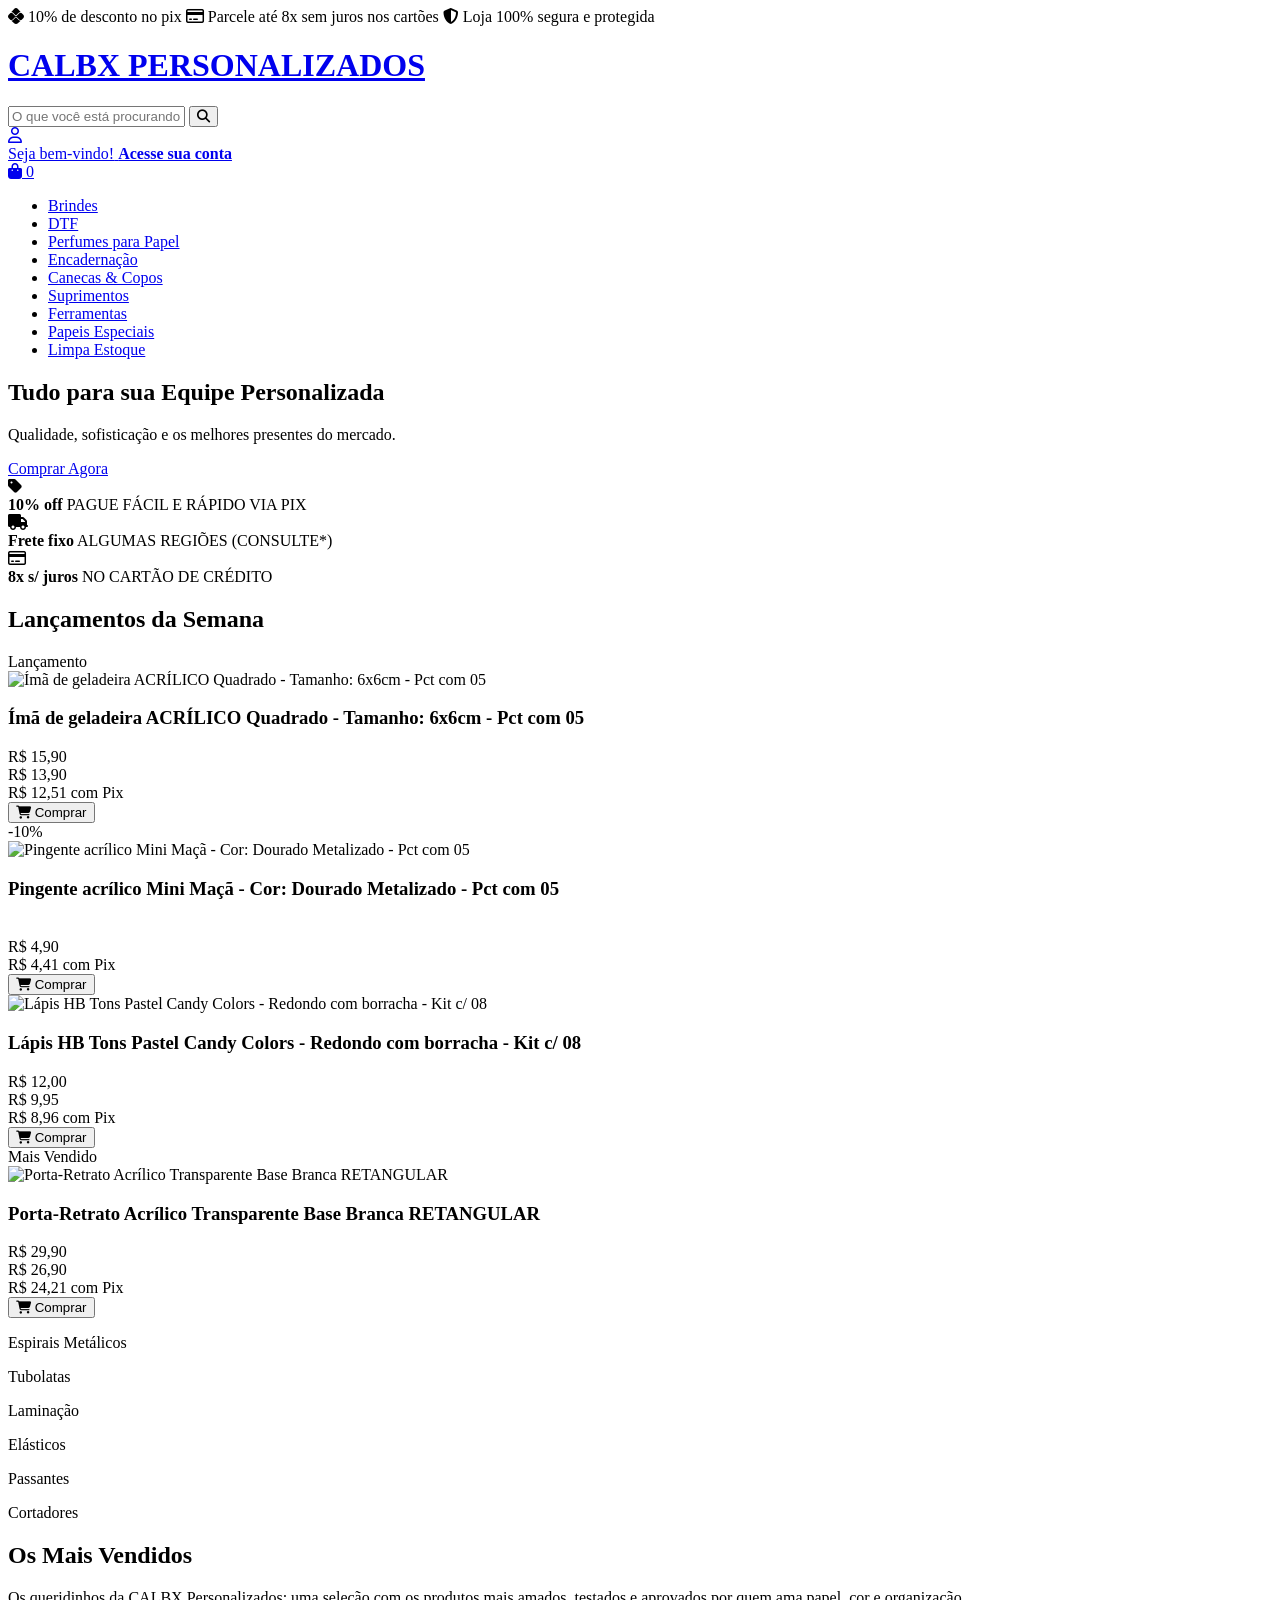
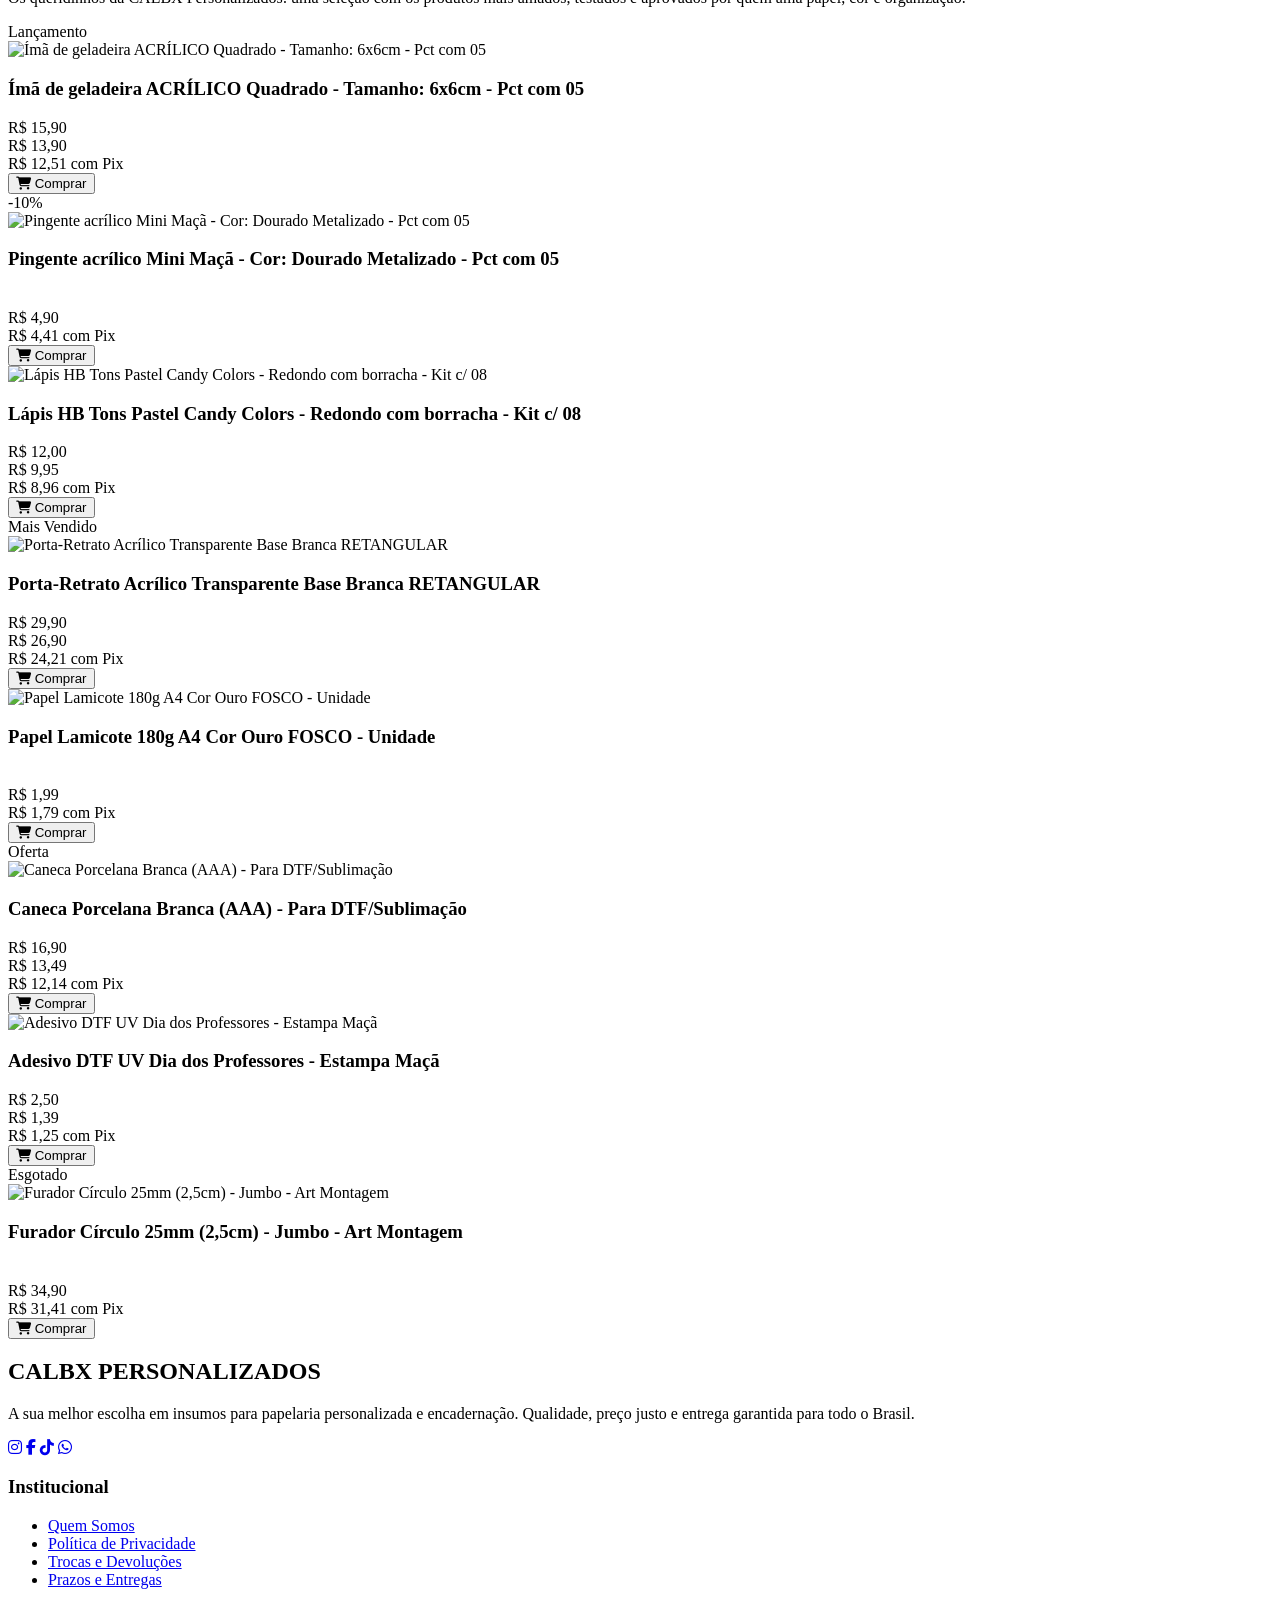
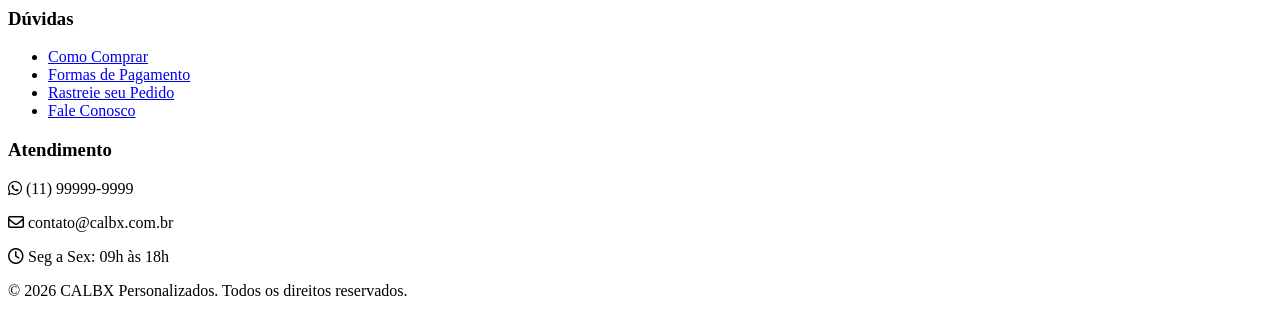
==== index.html @ 26fdc8f8 "Feat: arruma essa porra" ====
<!DOCTYPE html>
<html lang="pt-BR">
<head>
    <meta charset="UTF-8">
    <meta name="viewport" content="width=device-width, initial-scale=1.0">
    <title>CALBX PERSONALIZADOS - Insumos e Papelaria</title>
    <link rel="stylesheet" href="//css/index.css">
    <link href="https://cdnjs.cloudflare.com/ajax/libs/font-awesome/6.4.0/css/all.min.css" rel="stylesheet">
    <link rel="preconnect" href="https://fonts.googleapis.com">
    <link rel="preconnect" href="https://fonts.gstatic.com" crossorigin>
    <link href="https://fonts.googleapis.com/css2?family=Montserrat:wght@300;400;500;600;700&display=swap" rel="stylesheet">
</head>
<body>

    <!-- Top Bar -->
    <div class="top-bar">
        <div class="top-bar-container">
            <span><i class="fa-brands fa-pix"></i> 10% de desconto no pix</span>
            <span><i class="far fa-credit-card"></i> Parcele até 8x sem juros nos cartões</span>
            <span><i class="fas fa-shield-alt"></i> Loja 100% segura e protegida</span>
        </div>
    </div>

    <!-- Header Section -->
    <header class="header">
        <div class="header-main">
            <div class="logo">
                <a href="#">
                    <h1>CALBX <span>PERSONALIZADOS</span></h1>
                </a>
            </div>
            
            <div class="search-container">
                <input type="text" placeholder="O que você está procurando?">
                <button><i class="fas fa-search"></i></button>
            </div>

            <div class="header-actions">
                <a href="#" class="action-item">
                    <i class="far fa-user"></i>
                    <div class="action-text">
                        <span>Seja bem-vindo!</span>
                        <strong>Acesse sua conta</strong>
                    </div>
                </a>
                <a href="#" class="action-item cart-action">
                    <i class="fas fa-shopping-bag"></i>
                    <span class="cart-count">0</span>
                </a>
            </div>
        </div>
        
        <!-- Navigation Bar -->
        <nav class="navbar">
            <ul>
                <li><a href="./brindes.html">Brindes</a></li>
                <li><a href="./DTF.html">DTF</a></li>
                <li><a href="./Sessão3.html">Perfumes para Papel</a></li>
                <li><a href="./Sessão4.html">Encadernação</a></li>
                <li><a href="./Sessão5.html">Canecas & Copos</a></li>
                <li><a href="./Sessão6.html">Suprimentos</a></li>
                <li><a href="./Sessão7.html">Ferramentas</a></li>
                <li><a href="./Sessão8.html">Papeis Especiais</a></li>
                <li class="sale-link"><a href="./Sessão9.html">Limpa Estoque</a></li>
            </ul>
        </nav>
    </header>

    <main>
        <!-- Hero Banner Carousel -->
        <section class="hero-carousel">
            <div class="carousel-slide">
                <div class="carousel-content">
                    <h2>Tudo para sua Equipe Personalizada</h2>
                    <p>Qualidade, sofisticação e os melhores presentes do mercado.</p>
                    <a href="#" class="btn-gold">Comprar Agora</a>
                </div>
            </div>
        </section>

        <!-- Benefits Info -->
        <section class="benefits">
            <div class="benefit-item">
                <i class="fas fa-tag"></i>
                <div class="benefit-text">
                    <strong>10% off</strong>
                    <span>PAGUE FÁCIL E RÁPIDO VIA PIX</span>
                </div>
            </div>
            <div class="benefit-item">
                <i class="fas fa-truck"></i>
                <div class="benefit-text">
                    <strong>Frete fixo</strong>
                    <span>ALGUMAS REGIÕES (CONSULTE*)</span>
                </div>
            </div>
            <div class="benefit-item">
                <i class="far fa-credit-card"></i>
                <div class="benefit-text">
                    <strong>8x s/ juros</strong>
                    <span>NO CARTÃO DE CRÉDITO</span>
                </div>
            </div>
        </section>

        <!-- New Arrivals -->
        <section class="products-section">
            <div class="section-header">
                <h2 class="section-title">Lançamentos da Semana</h2>
                <div class="title-line"></div>
            </div>
            <div class="product-grid" id="new-arrivals">
                <!-- Products injected by JS -->
            </div>
        </section>

        <!-- Categories Highlights -->
        <section class="category-highlights">
            <div class="cat-item">
                <div class="cat-img"></div>
                <p>Espirais Metálicos</p>
            </div>
            <div class="cat-item">
                <div class="cat-img"></div>
                <p>Tubolatas</p>
            </div>
            <div class="cat-item">
                <div class="cat-img"></div>
                <p>Laminação</p>
            </div>
            <div class="cat-item">
                <div class="cat-img"></div>
                <p>Elásticos</p>
            </div>
            <div class="cat-item">
                <div class="cat-img"></div>
                <p>Passantes</p>
            </div>
            <div class="cat-item">
                <div class="cat-img"></div>
                <p>Cortadores</p>
            </div>
        </section>

        <!-- Best Sellers -->
        <section class="products-section alt-bg">
            <div class="section-header center">
                <h2 class="section-title">Os Mais Vendidos</h2>
                <p class="section-desc">Os queridinhos da CALBX Personalizados: uma seleção com os produtos mais amados, testados e aprovados por quem ama papel, cor e organização.</p>
            </div>
            <div class="product-grid" id="best-sellers">
                <!-- Products injected by JS -->
            </div>
        </section>
    </main>

    <!-- Footer -->
    <footer>
        <div class="footer-container">
            <div class="footer-col brand-col">
                <h2>CALBX <span>PERSONALIZADOS</span></h2>
                <p>A sua melhor escolha em insumos para papelaria personalizada e encadernação. Qualidade, preço justo e entrega garantida para todo o Brasil.</p>
                <div class="social-links">
                    <a href="#"><i class="fab fa-instagram"></i></a>
                    <a href="#"><i class="fab fa-facebook-f"></i></a>
                    <a href="#"><i class="fab fa-tiktok"></i></a>
                    <a href="#"><i class="fab fa-whatsapp"></i></a>
                </div>
            </div>
            <div class="footer-col">
                <h3>Institucional</h3>
                <ul>
                    <li><a href="#">Quem Somos</a></li>
                    <li><a href="#">Política de Privacidade</a></li>
                    <li><a href="#">Trocas e Devoluções</a></li>
                    <li><a href="#">Prazos e Entregas</a></li>
                </ul>
            </div>
            <div class="footer-col">
                <h3>Dúvidas</h3>
                <ul>
                    <li><a href="#">Como Comprar</a></li>
                    <li><a href="#">Formas de Pagamento</a></li>
                    <li><a href="#">Rastreie seu Pedido</a></li>
                    <li><a href="#">Fale Conosco</a></li>
                </ul>
            </div>
            <div class="footer-col contact-col">
                <h3>Atendimento</h3>
                <p><i class="fab fa-whatsapp"></i> (11) 99999-9999</p>
                <p><i class="far fa-envelope"></i> contato@calbx.com.br</p>
                <p><i class="far fa-clock"></i> Seg a Sex: 09h às 18h</p>
            </div>
        </div>
        <div class="footer-bottom">
            <p>&copy; 2026 CALBX Personalizados. Todos os direitos reservados.</p>
        </div>
    </footer>

    <script src="/JS/index.js"></script>
</body>
</html>
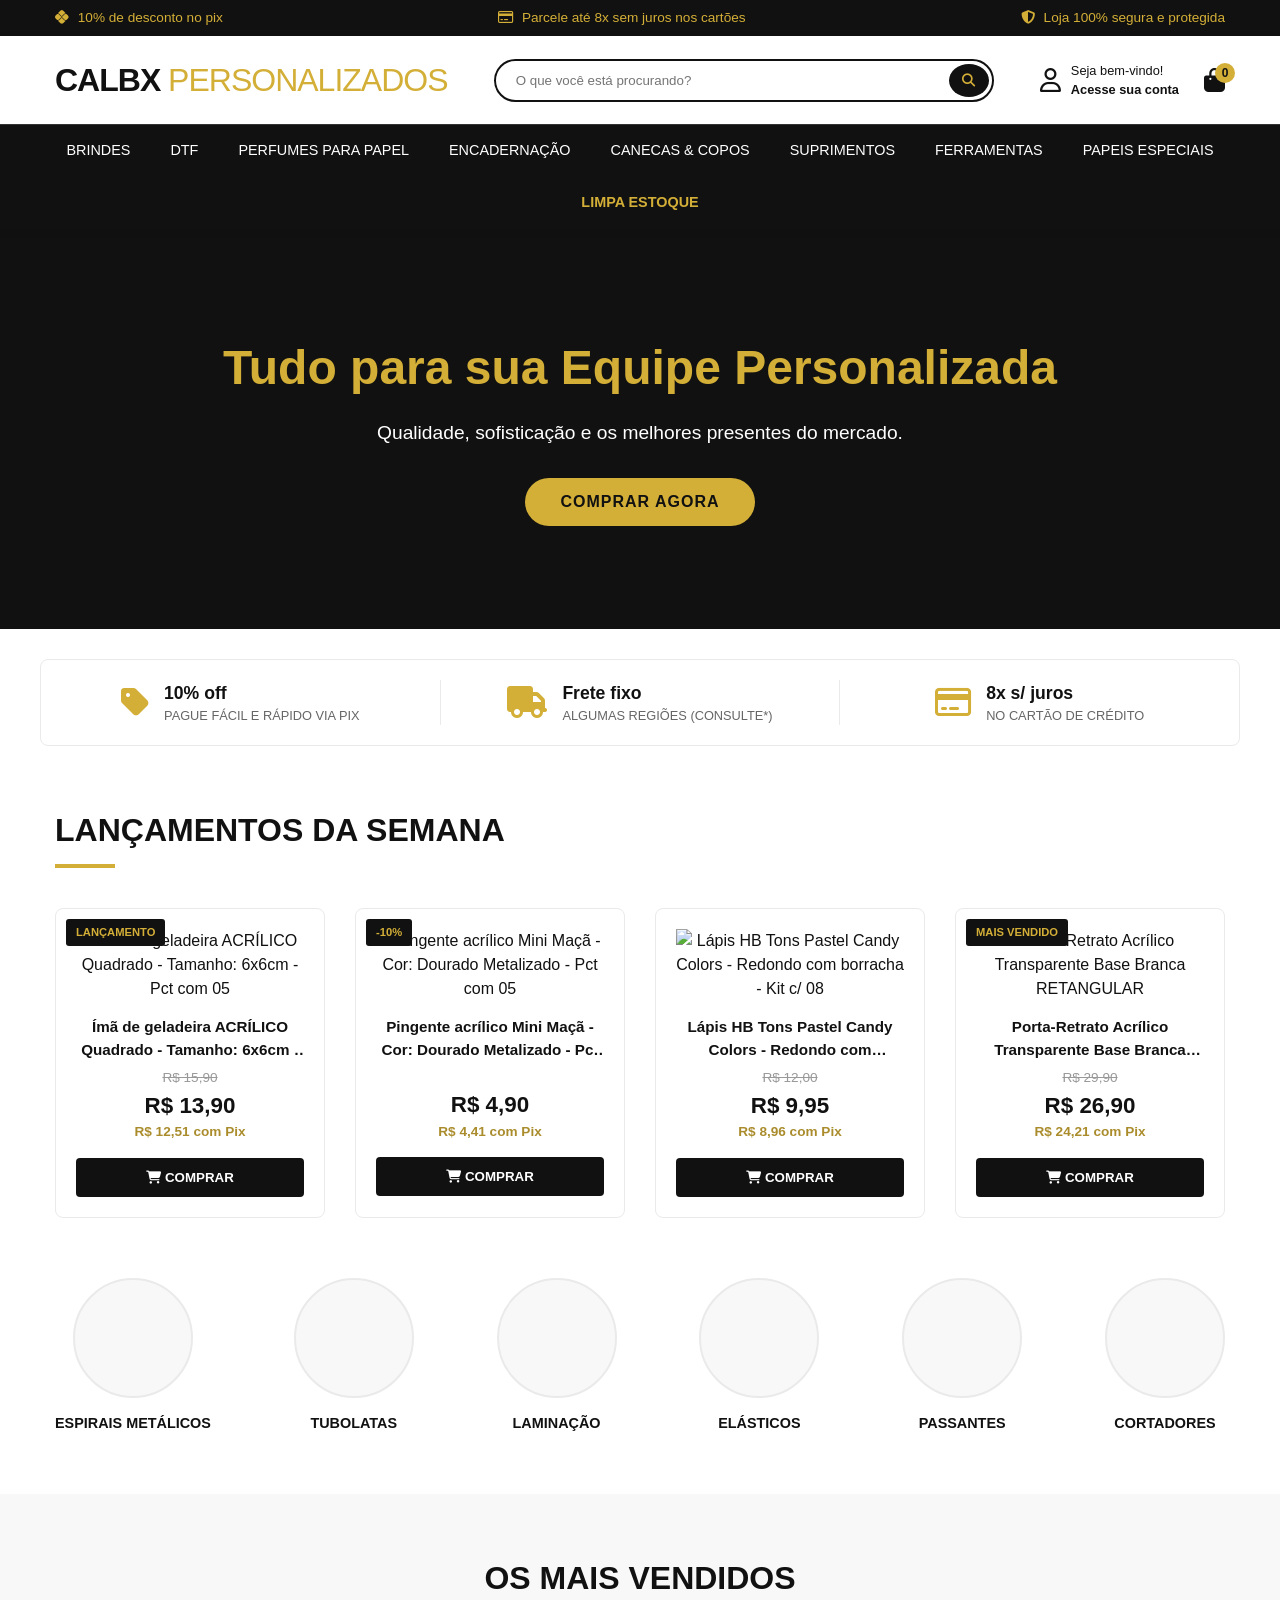
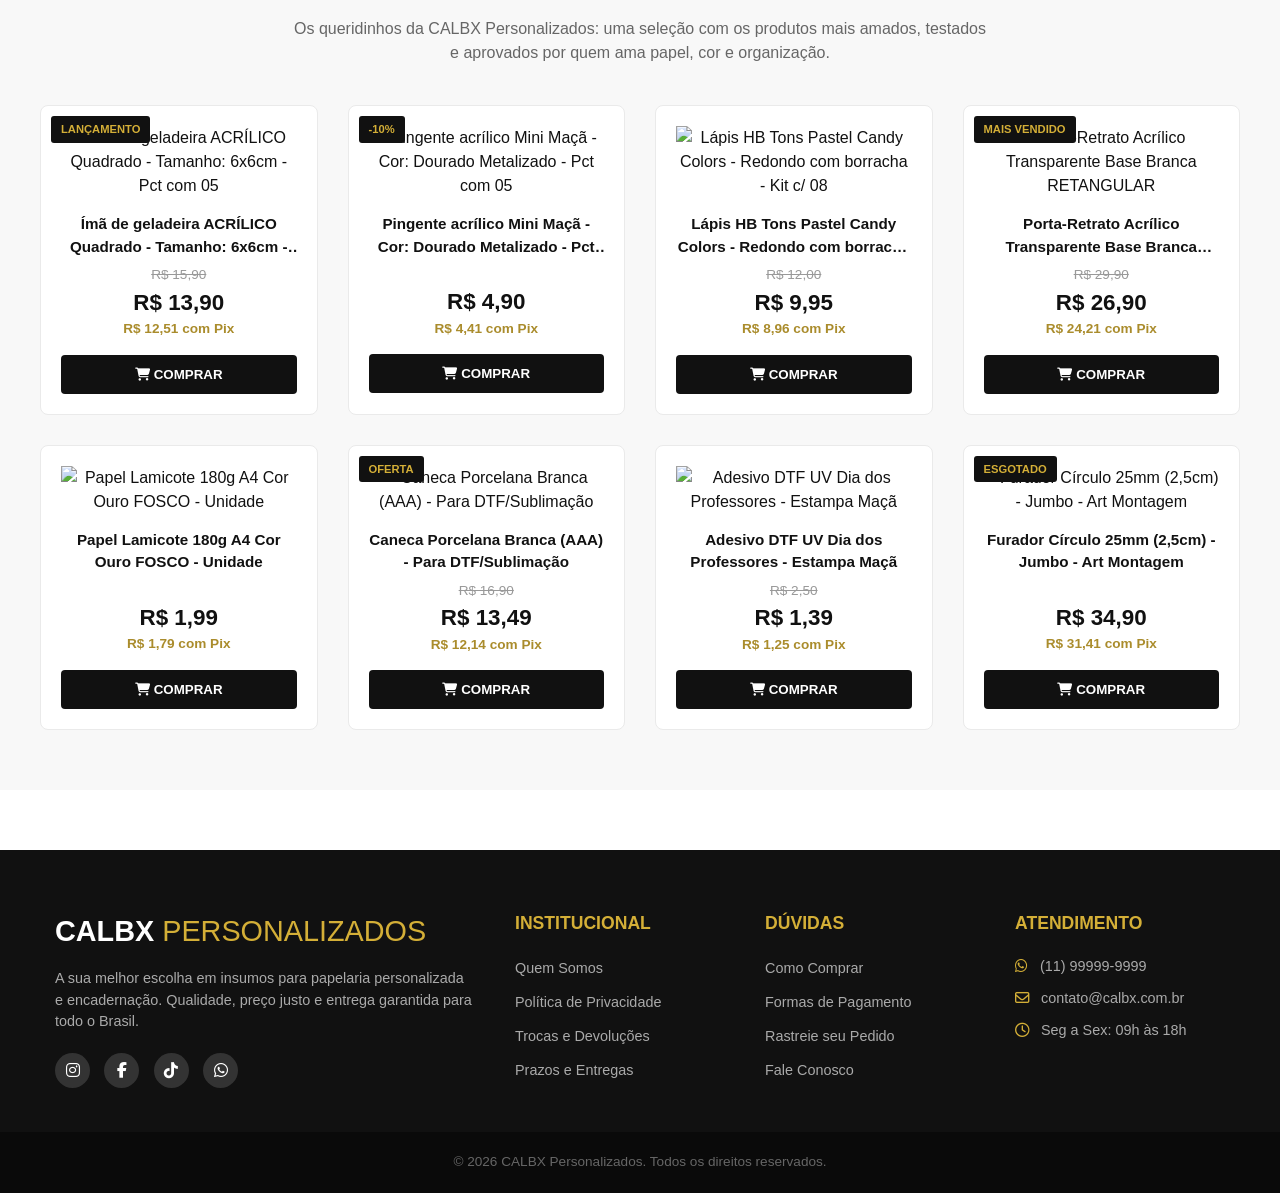
==== commit 06f3f1bc: "feat: arruma essa porra 2" ====
--- a/index.html
+++ b/index.html
@@ -4,7 +4,7 @@
     <meta charset="UTF-8">
     <meta name="viewport" content="width=device-width, initial-scale=1.0">
     <title>CALBX PERSONALIZADOS - Insumos e Papelaria</title>
-    <link rel="stylesheet" href="//css/index.css">
+    <link rel="stylesheet" href="/css/index.css">
     <link href="https://cdnjs.cloudflare.com/ajax/libs/font-awesome/6.4.0/css/all.min.css" rel="stylesheet">
     <link rel="preconnect" href="https://fonts.googleapis.com">
     <link rel="preconnect" href="https://fonts.gstatic.com" crossorigin>
--- a/css/index.css
+++ b/css/index.css
@@ -0,0 +1,580 @@
+/* Global Variables based on User Request (White, Black, Gold) */
+:root {
+    --gold: #D4AF37; /* Classic Gold */
+    --gold-light: #F3E5AB;
+    --gold-dark: #AA8C2C;
+    --black: #111111;
+    --black-light: #222222;
+    --white: #FFFFFF;
+    --gray-bg: #F8F8F8;
+    --gray-border: #EAEAEA;
+    --gray-text: #666666;
+    --font-family: 'Montserrat', sans-serif;
+}
+
+* {
+    margin: 0;
+    padding: 0;
+    box-sizing: border-box;
+}
+
+body {
+    font-family: var(--font-family);
+    background-color: var(--white);
+    color: var(--black);
+    line-height: 1.5;
+}
+
+a {
+    text-decoration: none;
+    color: inherit;
+    transition: all 0.3s ease;
+}
+
+ul {
+    list-style: none;
+}
+
+/* Top Bar */
+.top-bar {
+    background-color: var(--black);
+    color: var(--gold);
+    font-size: 0.85rem;
+    font-weight: 500;
+    padding: 8px 0;
+}
+
+.top-bar-container {
+    max-width: 1200px;
+    margin: 0 auto;
+    display: flex;
+    justify-content: space-between;
+    align-items: center;
+    padding: 0 15px;
+}
+
+.top-bar-container span i {
+    margin-right: 5px;
+}
+
+/* Header */
+.header {
+    background-color: var(--white);
+    box-shadow: 0 2px 10px rgba(0,0,0,0.05);
+    position: sticky;
+    top: 0;
+    z-index: 100;
+}
+
+.header-main {
+    max-width: 1200px;
+    margin: 0 auto;
+    display: flex;
+    justify-content: space-between;
+    align-items: center;
+    padding: 20px 15px;
+}
+
+.logo h1 {
+    font-size: 2rem;
+    font-weight: 800;
+    color: var(--black);
+    letter-spacing: -1px;
+}
+
+.logo span {
+    color: var(--gold);
+    font-weight: 300;
+}
+
+.search-container {
+    flex: 1;
+    max-width: 500px;
+    display: flex;
+    position: relative;
+    margin: 0 30px;
+}
+
+.search-container input {
+    width: 100%;
+    padding: 12px 20px;
+    border: 2px solid var(--black);
+    border-radius: 30px;
+    font-family: var(--font-family);
+    outline: none;
+}
+
+.search-container input:focus {
+    border-color: var(--gold);
+}
+
+.search-container button {
+    position: absolute;
+    right: 5px;
+    top: 5px;
+    bottom: 5px;
+    background-color: var(--black);
+    color: var(--gold);
+    border: none;
+    border-radius: 50%;
+    width: 40px;
+    cursor: pointer;
+    transition: background-color 0.3s;
+}
+
+.search-container button:hover {
+    background-color: var(--gold);
+    color: var(--black);
+}
+
+.header-actions {
+    display: flex;
+    gap: 25px;
+    align-items: center;
+}
+
+.action-item {
+    display: flex;
+    align-items: center;
+    gap: 10px;
+}
+
+.action-item i {
+    font-size: 1.5rem;
+    color: var(--black);
+}
+
+.action-item:hover i {
+    color: var(--gold);
+}
+
+.action-text {
+    display: flex;
+    flex-direction: column;
+    font-size: 0.8rem;
+}
+
+.cart-action {
+    position: relative;
+}
+
+.cart-count {
+    position: absolute;
+    top: -5px;
+    right: -10px;
+    background-color: var(--gold);
+    color: var(--black);
+    font-size: 0.75rem;
+    font-weight: 700;
+    width: 20px;
+    height: 20px;
+    display: flex;
+    align-items: center;
+    justify-content: center;
+    border-radius: 50%;
+}
+
+/* Navbar */
+.navbar {
+    background-color: var(--black);
+    border-top: 1px solid #333;
+}
+
+.navbar ul {
+    max-width: 1200px;
+    margin: 0 auto;
+    display: flex;
+    justify-content: center;
+    flex-wrap: wrap;
+}
+
+.navbar li a {
+    display: block;
+    padding: 15px 20px;
+    color: var(--white);
+    font-size: 0.9rem;
+    font-weight: 500;
+    text-transform: uppercase;
+}
+
+.navbar li a:hover {
+    color: var(--gold);
+}
+
+.navbar li.sale-link a {
+    color: var(--gold);
+    font-weight: 700;
+}
+
+/* Hero Carousel */
+.hero-carousel {
+    height: 400px;
+    background-color: var(--black);
+    background-image: linear-gradient(rgba(17,17,17,0.8), rgba(17,17,17,0.8)), url('https://images.unsplash.com/photo-1586075010923-2dd4570fb338?auto=format&fit=crop&w=1200&q=80');
+    background-size: cover;
+    background-position: center;
+    display: flex;
+    align-items: center;
+    justify-content: center;
+    text-align: center;
+    color: var(--white);
+}
+
+.carousel-content h2 {
+    font-size: 3rem;
+    color: var(--gold);
+    margin-bottom: 15px;
+}
+
+.carousel-content p {
+    font-size: 1.2rem;
+    margin-bottom: 30px;
+}
+
+.btn-gold {
+    display: inline-block;
+    background-color: var(--gold);
+    color: var(--black);
+    padding: 12px 35px;
+    font-weight: 700;
+    text-transform: uppercase;
+    border-radius: 30px;
+    letter-spacing: 1px;
+}
+
+.btn-gold:hover {
+    background-color: var(--white);
+    color: var(--black);
+}
+
+/* Benefits */
+.benefits {
+    max-width: 1200px;
+    margin: 30px auto;
+    display: flex;
+    justify-content: space-between;
+    border: 1px solid var(--gray-border);
+    border-radius: 8px;
+    padding: 20px 0;
+}
+
+.benefit-item {
+    flex: 1;
+    display: flex;
+    align-items: center;
+    justify-content: center;
+    gap: 15px;
+    border-right: 1px solid var(--gray-border);
+}
+
+.benefit-item:last-child {
+    border-right: none;
+}
+
+.benefit-item i {
+    font-size: 2rem;
+    color: var(--gold);
+}
+
+.benefit-text {
+    display: flex;
+    flex-direction: column;
+}
+
+.benefit-text strong {
+    font-size: 1.1rem;
+    color: var(--black);
+}
+
+.benefit-text span {
+    font-size: 0.8rem;
+    color: var(--gray-text);
+}
+
+/* Sections */
+.products-section {
+    max-width: 1200px;
+    margin: 60px auto;
+    padding: 0 15px;
+}
+
+.products-section.alt-bg {
+    background-color: var(--gray-bg);
+    padding: 60px 15px;
+    max-width: 100%;
+}
+
+.products-section.alt-bg .product-grid {
+    max-width: 1200px;
+    margin: 0 auto;
+}
+
+.section-header {
+    margin-bottom: 40px;
+}
+
+.section-header.center {
+    text-align: center;
+}
+
+.section-title {
+    font-size: 2rem;
+    color: var(--black);
+    text-transform: uppercase;
+    font-weight: 800;
+    position: relative;
+    display: inline-block;
+}
+
+.title-line {
+    height: 4px;
+    width: 60px;
+    background-color: var(--gold);
+    margin-top: 10px;
+}
+
+.section-desc {
+    color: var(--gray-text);
+    margin-top: 15px;
+    max-width: 700px;
+    margin-left: auto;
+    margin-right: auto;
+}
+
+/* Product Grid */
+.product-grid {
+    display: grid;
+    grid-template-columns: repeat(auto-fill, minmax(250px, 1fr));
+    gap: 30px;
+}
+
+/* Product Card */
+.product-card {
+    border: 1px solid var(--gray-border);
+    border-radius: 8px;
+    padding: 20px;
+    text-align: center;
+    position: relative;
+    transition: transform 0.3s, box-shadow 0.3s;
+    background-color: var(--white);
+}
+
+.product-card:hover {
+    transform: translateY(-5px);
+    box-shadow: 0 10px 20px rgba(0,0,0,0.08);
+    border-color: var(--gold);
+}
+
+.product-badge {
+    position: absolute;
+    top: 10px;
+    left: 10px;
+    background-color: var(--black);
+    color: var(--gold);
+    font-size: 0.7rem;
+    font-weight: bold;
+    padding: 5px 10px;
+    border-radius: 3px;
+    text-transform: uppercase;
+}
+
+.product-img {
+    width: 100%;
+    height: 200px;
+    object-fit: contain;
+    margin-bottom: 15px;
+}
+
+.product-title {
+    font-size: 0.95rem;
+    color: var(--black);
+    margin-bottom: 10px;
+    height: 42px;
+    overflow: hidden;
+    display: -webkit-box;
+    -webkit-line-clamp: 2;
+    -webkit-box-orient: vertical;
+}
+
+.product-price-old {
+    text-decoration: line-through;
+    color: #999;
+    font-size: 0.85rem;
+}
+
+.product-price {
+    font-size: 1.4rem;
+    font-weight: 700;
+    color: var(--black);
+}
+
+.product-pix {
+    color: var(--gold-dark);
+    font-size: 0.85rem;
+    font-weight: 600;
+    margin-bottom: 15px;
+}
+
+.btn-buy {
+    width: 100%;
+    background-color: var(--black);
+    color: var(--white);
+    border: none;
+    padding: 12px;
+    font-weight: 600;
+    text-transform: uppercase;
+    border-radius: 4px;
+    cursor: pointer;
+    transition: background-color 0.3s;
+}
+
+.btn-buy:hover {
+    background-color: var(--gold);
+    color: var(--black);
+}
+
+/* Category Highlights */
+.category-highlights {
+    max-width: 1200px;
+    margin: 40px auto;
+    display: flex;
+    justify-content: space-between;
+    padding: 0 15px;
+    gap: 20px;
+    overflow-x: auto;
+}
+
+.cat-item {
+    text-align: center;
+    cursor: pointer;
+    min-width: 120px;
+}
+
+.cat-img {
+    width: 120px;
+    height: 120px;
+    background-color: var(--gray-bg);
+    border-radius: 50%;
+    margin: 0 auto 15px;
+    border: 2px solid var(--gray-border);
+    transition: all 0.3s;
+    background-size: cover;
+    background-position: center;
+}
+
+/* Category Image Placeholders */
+.cat-item:nth-child(1) .cat-img { background-image: url('https://images.unsplash.com/photo-1596443686812-2f45229eebc3?auto=format&fit=crop&w=150&q=80'); }
+.cat-item:nth-child(2) .cat-img { background-image: url('https://images.unsplash.com/photo-1587595431973-160d0d94add1?auto=format&fit=crop&w=150&q=80'); }
+.cat-item:nth-child(3) .cat-img { background-image: url('https://images.unsplash.com/photo-1531346878377-244cb17983ea?auto=format&fit=crop&w=150&q=80'); }
+.cat-item:nth-child(4) .cat-img { background-image: url('https://images.unsplash.com/photo-1603808033192-082d6919d3e1?auto=format&fit=crop&w=150&q=80'); }
+.cat-item:nth-child(5) .cat-img { background-image: url('https://images.unsplash.com/photo-1616628188506-4bf98d414a36?auto=format&fit=crop&w=150&q=80'); }
+.cat-item:nth-child(6) .cat-img { background-image: url('https://images.unsplash.com/photo-1509343256512-d77a5cb3791b?auto=format&fit=crop&w=150&q=80'); }
+
+.cat-item:hover .cat-img {
+    border-color: var(--gold);
+    transform: scale(1.05);
+}
+
+.cat-item p {
+    font-weight: 600;
+    font-size: 0.9rem;
+    text-transform: uppercase;
+}
+
+/* Footer */
+footer {
+    background-color: var(--black);
+    color: var(--white);
+    padding-top: 60px;
+}
+
+.footer-container {
+    max-width: 1200px;
+    margin: 0 auto;
+    display: grid;
+    grid-template-columns: 2fr 1fr 1fr 1fr;
+    gap: 40px;
+    padding: 0 15px 40px;
+}
+
+.footer-col h3 {
+    color: var(--gold);
+    margin-bottom: 20px;
+    font-size: 1.1rem;
+    text-transform: uppercase;
+}
+
+.brand-col h2 {
+    font-size: 1.8rem;
+    margin-bottom: 15px;
+}
+.brand-col span {
+    color: var(--gold);
+    font-weight: 300;
+}
+
+.brand-col p {
+    color: #AAA;
+    font-size: 0.9rem;
+    margin-bottom: 20px;
+}
+
+.social-links a {
+    display: inline-block;
+    width: 35px;
+    height: 35px;
+    background-color: #333;
+    color: var(--white);
+    text-align: center;
+    line-height: 35px;
+    border-radius: 50%;
+    margin-right: 10px;
+}
+
+.social-links a:hover {
+    background-color: var(--gold);
+    color: var(--black);
+}
+
+.footer-col ul li {
+    margin-bottom: 10px;
+}
+
+.footer-col ul li a {
+    color: #AAA;
+    font-size: 0.9rem;
+}
+
+.footer-col ul li a:hover {
+    color: var(--gold);
+    padding-left: 5px;
+}
+
+.contact-col p {
+    color: #AAA;
+    font-size: 0.9rem;
+    margin-bottom: 10px;
+}
+.contact-col i {
+    color: var(--gold);
+    margin-right: 8px;
+}
+
+.footer-bottom {
+    background-color: #0A0A0A;
+    text-align: center;
+    padding: 20px;
+    color: #666;
+    font-size: 0.85rem;
+}
+
+/* Responsive */
+@media (max-width: 768px) {
+    .top-bar-container { flex-direction: column; text-align: center; gap: 5px; }
+    .header-main { flex-direction: column; gap: 20px; }
+    .search-container { margin: 0; width: 100%; }
+    .navbar ul { flex-direction: column; text-align: center; }
+    .benefits { flex-direction: column; border: none; gap: 15px; }
+    .benefit-item { border-right: none; border: 1px solid var(--gray-border); padding: 15px; border-radius: 8px; }
+    .footer-container { grid-template-columns: 1fr; }
+}
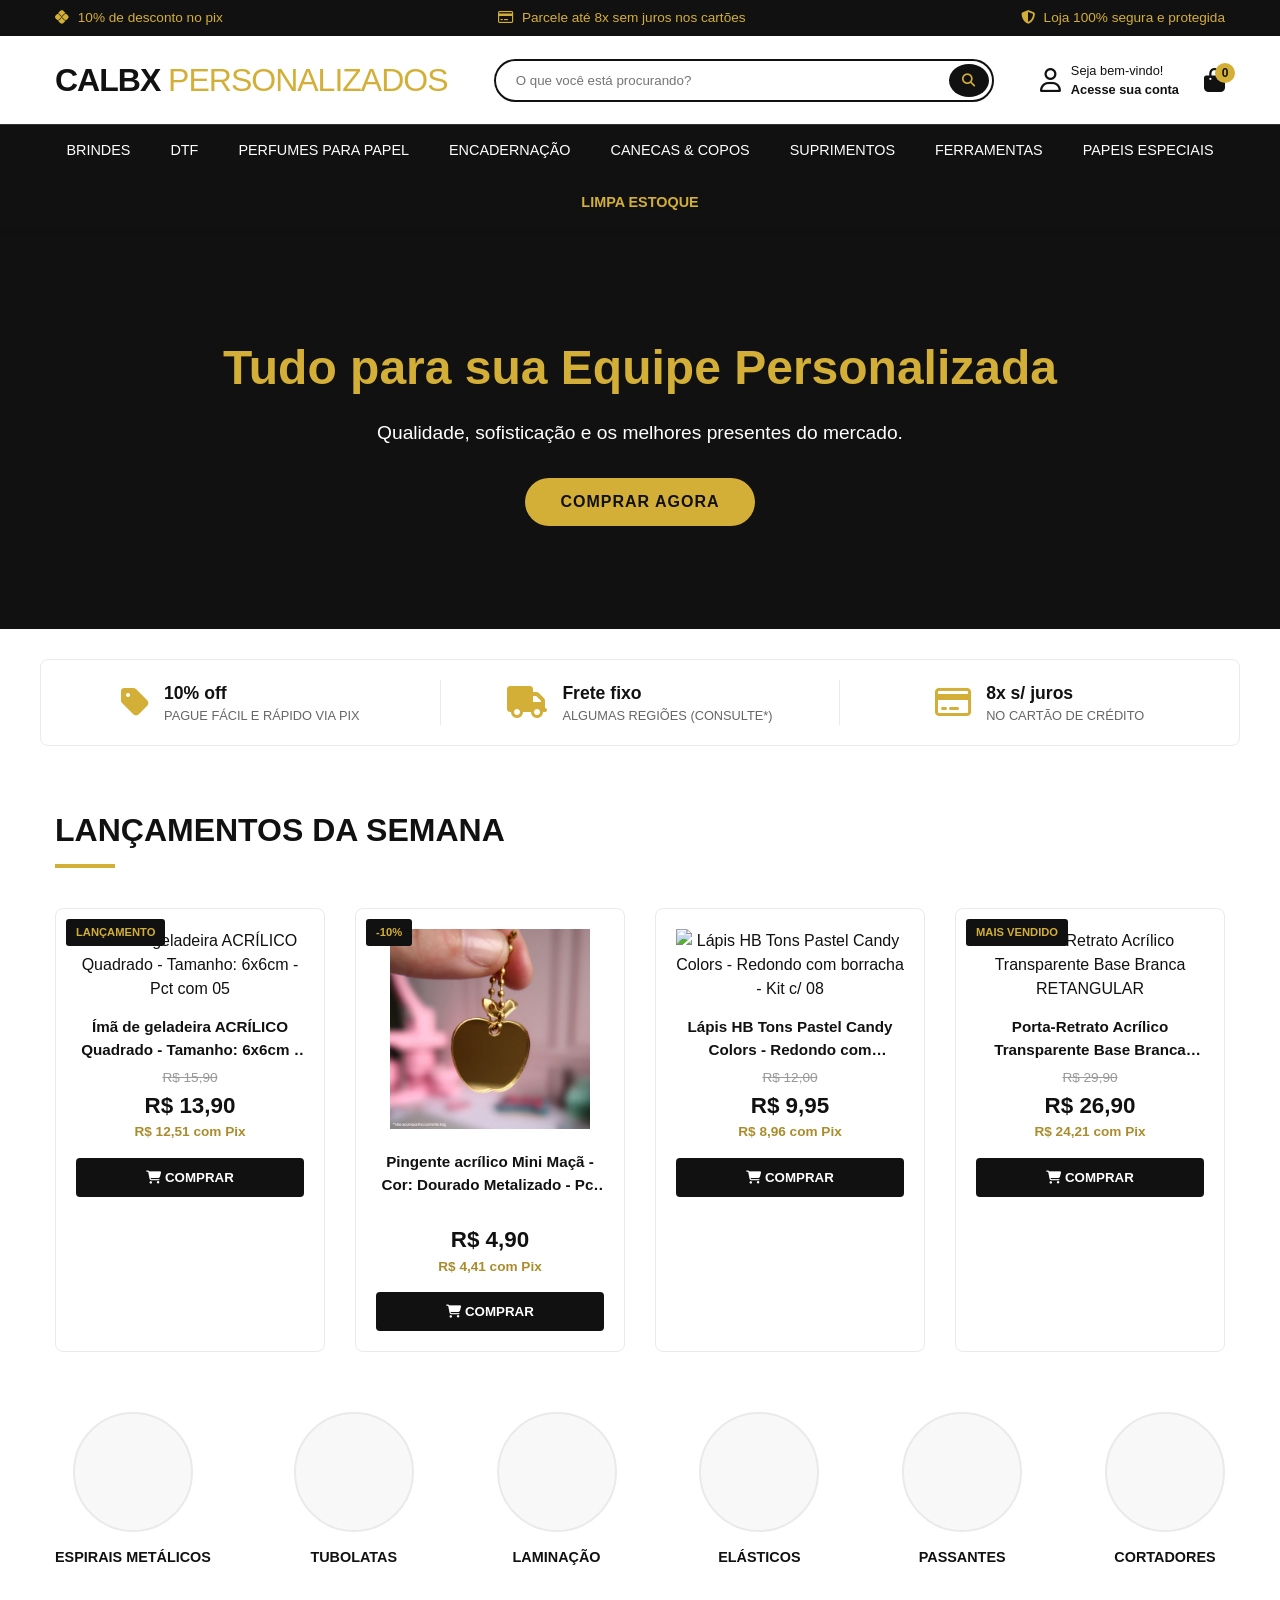
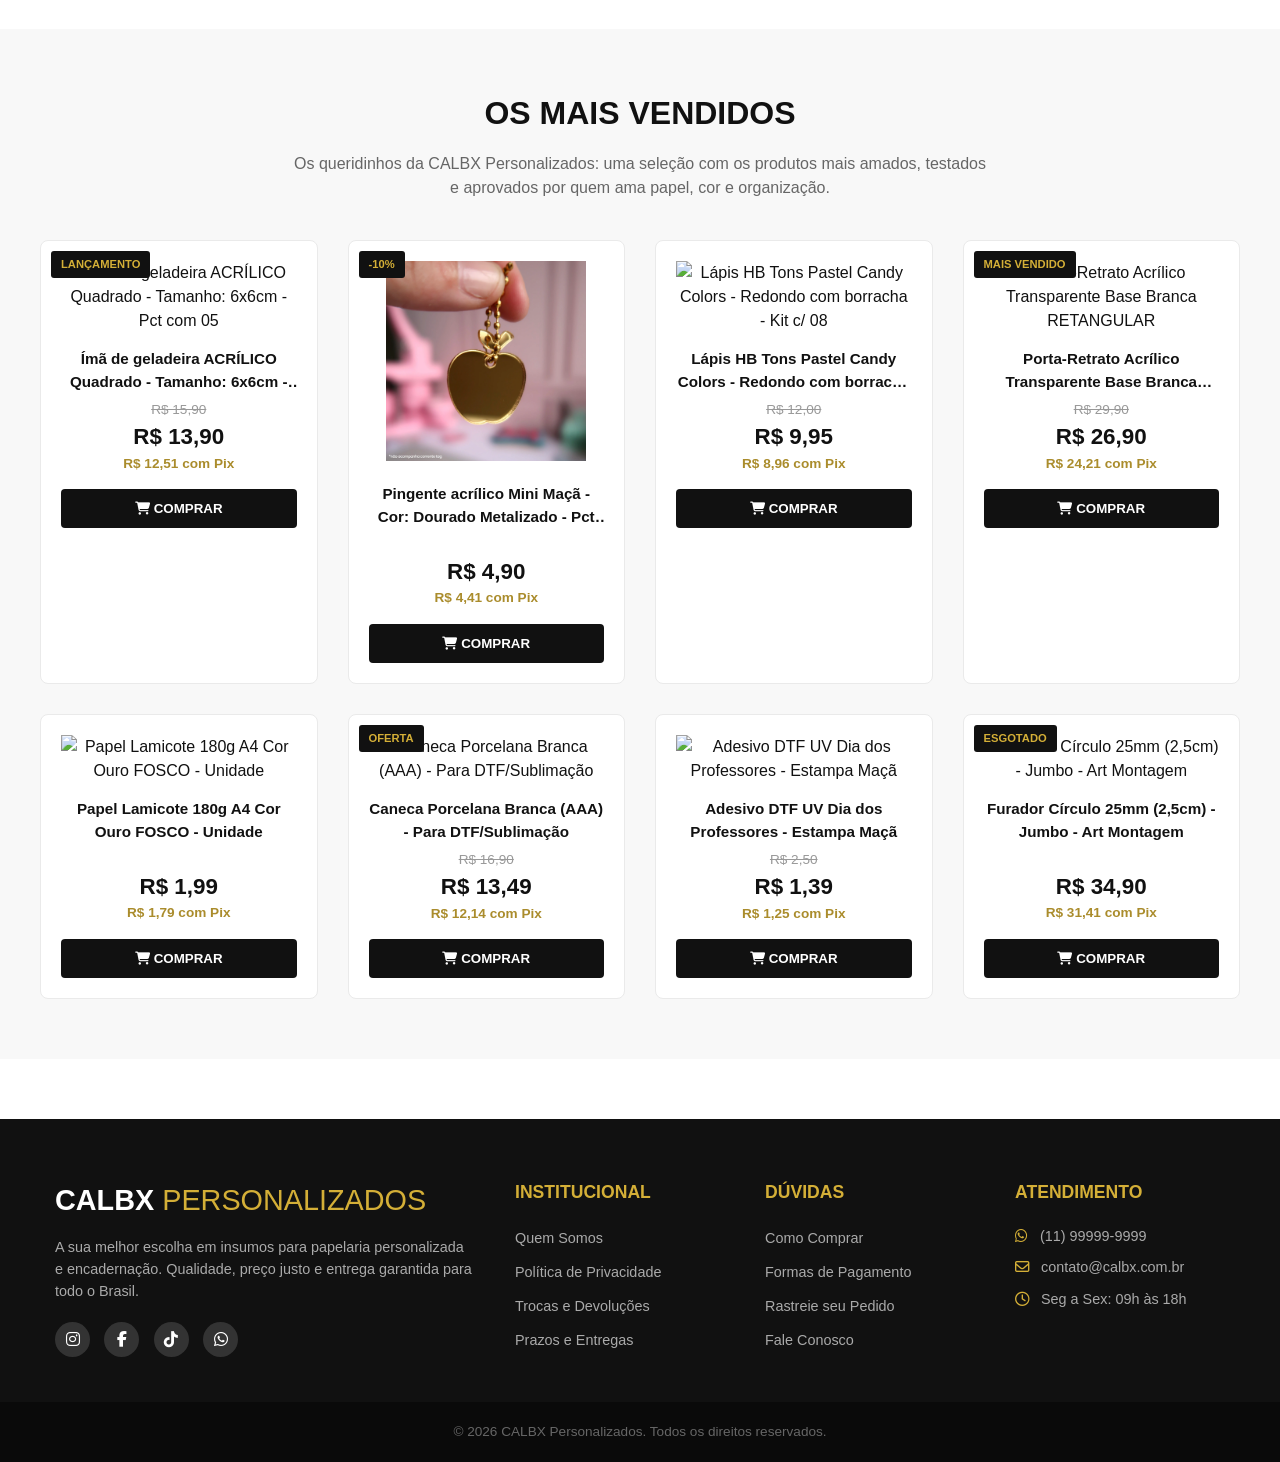
==== commit dc51cc51: "Feat: alterando a foto do produto 2" ====
--- a/index.html
+++ b/index.html
@@ -4,7 +4,7 @@
     <meta charset="UTF-8">
     <meta name="viewport" content="width=device-width, initial-scale=1.0">
     <title>CALBX PERSONALIZADOS - Insumos e Papelaria</title>
-    <link rel="stylesheet" href="/css/index.css">
+    <link rel="stylesheet" href="css/style.css">
     <link href="https://cdnjs.cloudflare.com/ajax/libs/font-awesome/6.4.0/css/all.min.css" rel="stylesheet">
     <link rel="preconnect" href="https://fonts.googleapis.com">
     <link rel="preconnect" href="https://fonts.gstatic.com" crossorigin>
@@ -25,8 +25,8 @@
     <header class="header">
         <div class="header-main">
             <div class="logo">
-                <a href="#">
-                    <h1>CALBX <span>PERSONALIZADOS</span></h1>
+                <a href="index.html">
+                    <h1>CALBX <span>PERSONALIZADOS</span> </h1>
                 </a>
             </div>
             
@@ -53,8 +53,8 @@
         <!-- Navigation Bar -->
         <nav class="navbar">
             <ul>
-                <li><a href="./brindes.html">Brindes</a></li>
-                <li><a href="./DTF.html">DTF</a></li>
+                <li><a href="html/brindes.html">Brindes</a></li>
+                <li><a href="html/DTF.html">DTF</a></li>
                 <li><a href="./Sessão3.html">Perfumes para Papel</a></li>
                 <li><a href="./Sessão4.html">Encadernação</a></li>
                 <li><a href="./Sessão5.html">Canecas & Copos</a></li>
--- a/css/style.css
+++ b/css/style.css
@@ -0,0 +1,580 @@
+/* Global Variables based on User Request (White, Black, Gold) */
+:root {
+    --gold: #D4AF37; /* Classic Gold */
+    --gold-light: #F3E5AB;
+    --gold-dark: #AA8C2C;
+    --black: #111111;
+    --black-light: #222222;
+    --white: #FFFFFF;
+    --gray-bg: #F8F8F8;
+    --gray-border: #EAEAEA;
+    --gray-text: #666666;
+    --font-family: 'Montserrat', sans-serif;
+}
+
+* {
+    margin: 0;
+    padding: 0;
+    box-sizing: border-box;
+}
+
+body {
+    font-family: var(--font-family);
+    background-color: var(--white);
+    color: var(--black);
+    line-height: 1.5;
+}
+
+a {
+    text-decoration: none;
+    color: inherit;
+    transition: all 0.3s ease;
+}
+
+ul {
+    list-style: none;
+}
+
+/* Top Bar */
+.top-bar {
+    background-color: var(--black);
+    color: var(--gold);
+    font-size: 0.85rem;
+    font-weight: 500;
+    padding: 8px 0;
+}
+
+.top-bar-container {
+    max-width: 1200px;
+    margin: 0 auto;
+    display: flex;
+    justify-content: space-between;
+    align-items: center;
+    padding: 0 15px;
+}
+
+.top-bar-container span i {
+    margin-right: 5px;
+}
+
+/* Header */
+.header {
+    background-color: var(--white);
+    box-shadow: 0 2px 10px rgba(0,0,0,0.05);
+    position: sticky;
+    top: 0;
+    z-index: 100;
+}
+
+.header-main {
+    max-width: 1200px;
+    margin: 0 auto;
+    display: flex;
+    justify-content: space-between;
+    align-items: center;
+    padding: 20px 15px;
+}
+
+.logo h1 {
+    font-size: 2rem;
+    font-weight: 800;
+    color: var(--black);
+    letter-spacing: -1px;
+}
+
+.logo span {
+    color: var(--gold);
+    font-weight: 300;
+}
+
+.search-container {
+    flex: 1;
+    max-width: 500px;
+    display: flex;
+    position: relative;
+    margin: 0 30px;
+}
+
+.search-container input {
+    width: 100%;
+    padding: 12px 20px;
+    border: 2px solid var(--black);
+    border-radius: 30px;
+    font-family: var(--font-family);
+    outline: none;
+}
+
+.search-container input:focus {
+    border-color: var(--gold);
+}
+
+.search-container button {
+    position: absolute;
+    right: 5px;
+    top: 5px;
+    bottom: 5px;
+    background-color: var(--black);
+    color: var(--gold);
+    border: none;
+    border-radius: 50%;
+    width: 40px;
+    cursor: pointer;
+    transition: background-color 0.3s;
+}
+
+.search-container button:hover {
+    background-color: var(--gold);
+    color: var(--black);
+}
+
+.header-actions {
+    display: flex;
+    gap: 25px;
+    align-items: center;
+}
+
+.action-item {
+    display: flex;
+    align-items: center;
+    gap: 10px;
+}
+
+.action-item i {
+    font-size: 1.5rem;
+    color: var(--black);
+}
+
+.action-item:hover i {
+    color: var(--gold);
+}
+
+.action-text {
+    display: flex;
+    flex-direction: column;
+    font-size: 0.8rem;
+}
+
+.cart-action {
+    position: relative;
+}
+
+.cart-count {
+    position: absolute;
+    top: -5px;
+    right: -10px;
+    background-color: var(--gold);
+    color: var(--black);
+    font-size: 0.75rem;
+    font-weight: 700;
+    width: 20px;
+    height: 20px;
+    display: flex;
+    align-items: center;
+    justify-content: center;
+    border-radius: 50%;
+}
+
+/* Navbar */
+.navbar {
+    background-color: var(--black);
+    border-top: 1px solid #333;
+}
+
+.navbar ul {
+    max-width: 1200px;
+    margin: 0 auto;
+    display: flex;
+    justify-content: center;
+    flex-wrap: wrap;
+}
+
+.navbar li a {
+    display: block;
+    padding: 15px 20px;
+    color: var(--white);
+    font-size: 0.9rem;
+    font-weight: 500;
+    text-transform: uppercase;
+}
+
+.navbar li a:hover {
+    color: var(--gold);
+}
+
+.navbar li.sale-link a {
+    color: var(--gold);
+    font-weight: 700;
+}
+
+/* Hero Carousel */
+.hero-carousel {
+    height: 400px;
+    background-color: var(--black);
+    background-image: linear-gradient(rgba(17,17,17,0.8), rgba(17,17,17,0.8)), url('https://images.unsplash.com/photo-1586075010923-2dd4570fb338?auto=format&fit=crop&w=1200&q=80');
+    background-size: cover;
+    background-position: center;
+    display: flex;
+    align-items: center;
+    justify-content: center;
+    text-align: center;
+    color: var(--white);
+}
+
+.carousel-content h2 {
+    font-size: 3rem;
+    color: var(--gold);
+    margin-bottom: 15px;
+}
+
+.carousel-content p {
+    font-size: 1.2rem;
+    margin-bottom: 30px;
+}
+
+.btn-gold {
+    display: inline-block;
+    background-color: var(--gold);
+    color: var(--black);
+    padding: 12px 35px;
+    font-weight: 700;
+    text-transform: uppercase;
+    border-radius: 30px;
+    letter-spacing: 1px;
+}
+
+.btn-gold:hover {
+    background-color: var(--white);
+    color: var(--black);
+}
+
+/* Benefits */
+.benefits {
+    max-width: 1200px;
+    margin: 30px auto;
+    display: flex;
+    justify-content: space-between;
+    border: 1px solid var(--gray-border);
+    border-radius: 8px;
+    padding: 20px 0;
+}
+
+.benefit-item {
+    flex: 1;
+    display: flex;
+    align-items: center;
+    justify-content: center;
+    gap: 15px;
+    border-right: 1px solid var(--gray-border);
+}
+
+.benefit-item:last-child {
+    border-right: none;
+}
+
+.benefit-item i {
+    font-size: 2rem;
+    color: var(--gold);
+}
+
+.benefit-text {
+    display: flex;
+    flex-direction: column;
+}
+
+.benefit-text strong {
+    font-size: 1.1rem;
+    color: var(--black);
+}
+
+.benefit-text span {
+    font-size: 0.8rem;
+    color: var(--gray-text);
+}
+
+/* Sections */
+.products-section {
+    max-width: 1200px;
+    margin: 60px auto;
+    padding: 0 15px;
+}
+
+.products-section.alt-bg {
+    background-color: var(--gray-bg);
+    padding: 60px 15px;
+    max-width: 100%;
+}
+
+.products-section.alt-bg .product-grid {
+    max-width: 1200px;
+    margin: 0 auto;
+}
+
+.section-header {
+    margin-bottom: 40px;
+}
+
+.section-header.center {
+    text-align: center;
+}
+
+.section-title {
+    font-size: 2rem;
+    color: var(--black);
+    text-transform: uppercase;
+    font-weight: 800;
+    position: relative;
+    display: inline-block;
+}
+
+.title-line {
+    height: 4px;
+    width: 60px;
+    background-color: var(--gold);
+    margin-top: 10px;
+}
+
+.section-desc {
+    color: var(--gray-text);
+    margin-top: 15px;
+    max-width: 700px;
+    margin-left: auto;
+    margin-right: auto;
+}
+
+/* Product Grid */
+.product-grid {
+    display: grid;
+    grid-template-columns: repeat(auto-fill, minmax(250px, 1fr));
+    gap: 30px;
+}
+
+/* Product Card */
+.product-card {
+    border: 1px solid var(--gray-border);
+    border-radius: 8px;
+    padding: 20px;
+    text-align: center;
+    position: relative;
+    transition: transform 0.3s, box-shadow 0.3s;
+    background-color: var(--white);
+}
+
+.product-card:hover {
+    transform: translateY(-5px);
+    box-shadow: 0 10px 20px rgba(0,0,0,0.08);
+    border-color: var(--gold);
+}
+
+.product-badge {
+    position: absolute;
+    top: 10px;
+    left: 10px;
+    background-color: var(--black);
+    color: var(--gold);
+    font-size: 0.7rem;
+    font-weight: bold;
+    padding: 5px 10px;
+    border-radius: 3px;
+    text-transform: uppercase;
+}
+
+.product-img {
+    width: 100%;
+    height: 200px;
+    object-fit: contain;
+    margin-bottom: 15px;
+}
+
+.product-title {
+    font-size: 0.95rem;
+    color: var(--black);
+    margin-bottom: 10px;
+    height: 42px;
+    overflow: hidden;
+    display: -webkit-box;
+    -webkit-line-clamp: 2;
+    -webkit-box-orient: vertical;
+}
+
+.product-price-old {
+    text-decoration: line-through;
+    color: #999;
+    font-size: 0.85rem;
+}
+
+.product-price {
+    font-size: 1.4rem;
+    font-weight: 700;
+    color: var(--black);
+}
+
+.product-pix {
+    color: var(--gold-dark);
+    font-size: 0.85rem;
+    font-weight: 600;
+    margin-bottom: 15px;
+}
+
+.btn-buy {
+    width: 100%;
+    background-color: var(--black);
+    color: var(--white);
+    border: none;
+    padding: 12px;
+    font-weight: 600;
+    text-transform: uppercase;
+    border-radius: 4px;
+    cursor: pointer;
+    transition: background-color 0.3s;
+}
+
+.btn-buy:hover {
+    background-color: var(--gold);
+    color: var(--black);
+}
+
+/* Category Highlights */
+.category-highlights {
+    max-width: 1200px;
+    margin: 40px auto;
+    display: flex;
+    justify-content: space-between;
+    padding: 0 15px;
+    gap: 20px;
+    overflow-x: auto;
+}
+
+.cat-item {
+    text-align: center;
+    cursor: pointer;
+    min-width: 120px;
+}
+
+.cat-img {
+    width: 120px;
+    height: 120px;
+    background-color: var(--gray-bg);
+    border-radius: 50%;
+    margin: 0 auto 15px;
+    border: 2px solid var(--gray-border);
+    transition: all 0.3s;
+    background-size: cover;
+    background-position: center;
+}
+
+/* Category Image Placeholders */
+.cat-item:nth-child(1) .cat-img { background-image: url('https://images.unsplash.com/photo-1596443686812-2f45229eebc3?auto=format&fit=crop&w=150&q=80'); }
+.cat-item:nth-child(2) .cat-img { background-image: url('https://images.unsplash.com/photo-1587595431973-160d0d94add1?auto=format&fit=crop&w=150&q=80'); }
+.cat-item:nth-child(3) .cat-img { background-image: url('https://images.unsplash.com/photo-1531346878377-244cb17983ea?auto=format&fit=crop&w=150&q=80'); }
+.cat-item:nth-child(4) .cat-img { background-image: url('https://images.unsplash.com/photo-1603808033192-082d6919d3e1?auto=format&fit=crop&w=150&q=80'); }
+.cat-item:nth-child(5) .cat-img { background-image: url('https://images.unsplash.com/photo-1616628188506-4bf98d414a36?auto=format&fit=crop&w=150&q=80'); }
+.cat-item:nth-child(6) .cat-img { background-image: url('https://images.unsplash.com/photo-1509343256512-d77a5cb3791b?auto=format&fit=crop&w=150&q=80'); }
+
+.cat-item:hover .cat-img {
+    border-color: var(--gold);
+    transform: scale(1.05);
+}
+
+.cat-item p {
+    font-weight: 600;
+    font-size: 0.9rem;
+    text-transform: uppercase;
+}
+
+/* Footer */
+footer {
+    background-color: var(--black);
+    color: var(--white);
+    padding-top: 60px;
+}
+
+.footer-container {
+    max-width: 1200px;
+    margin: 0 auto;
+    display: grid;
+    grid-template-columns: 2fr 1fr 1fr 1fr;
+    gap: 40px;
+    padding: 0 15px 40px;
+}
+
+.footer-col h3 {
+    color: var(--gold);
+    margin-bottom: 20px;
+    font-size: 1.1rem;
+    text-transform: uppercase;
+}
+
+.brand-col h2 {
+    font-size: 1.8rem;
+    margin-bottom: 15px;
+}
+.brand-col span {
+    color: var(--gold);
+    font-weight: 300;
+}
+
+.brand-col p {
+    color: #AAA;
+    font-size: 0.9rem;
+    margin-bottom: 20px;
+}
+
+.social-links a {
+    display: inline-block;
+    width: 35px;
+    height: 35px;
+    background-color: #333;
+    color: var(--white);
+    text-align: center;
+    line-height: 35px;
+    border-radius: 50%;
+    margin-right: 10px;
+}
+
+.social-links a:hover {
+    background-color: var(--gold);
+    color: var(--black);
+}
+
+.footer-col ul li {
+    margin-bottom: 10px;
+}
+
+.footer-col ul li a {
+    color: #AAA;
+    font-size: 0.9rem;
+}
+
+.footer-col ul li a:hover {
+    color: var(--gold);
+    padding-left: 5px;
+}
+
+.contact-col p {
+    color: #AAA;
+    font-size: 0.9rem;
+    margin-bottom: 10px;
+}
+.contact-col i {
+    color: var(--gold);
+    margin-right: 8px;
+}
+
+.footer-bottom {
+    background-color: #0A0A0A;
+    text-align: center;
+    padding: 20px;
+    color: #666;
+    font-size: 0.85rem;
+}
+
+/* Responsive */
+@media (max-width: 768px) {
+    .top-bar-container { flex-direction: column; text-align: center; gap: 5px; }
+    .header-main { flex-direction: column; gap: 20px; }
+    .search-container { margin: 0; width: 100%; }
+    .navbar ul { flex-direction: column; text-align: center; }
+    .benefits { flex-direction: column; border: none; gap: 15px; }
+    .benefit-item { border-right: none; border: 1px solid var(--gray-border); padding: 15px; border-radius: 8px; }
+    .footer-container { grid-template-columns: 1fr; }
+}
